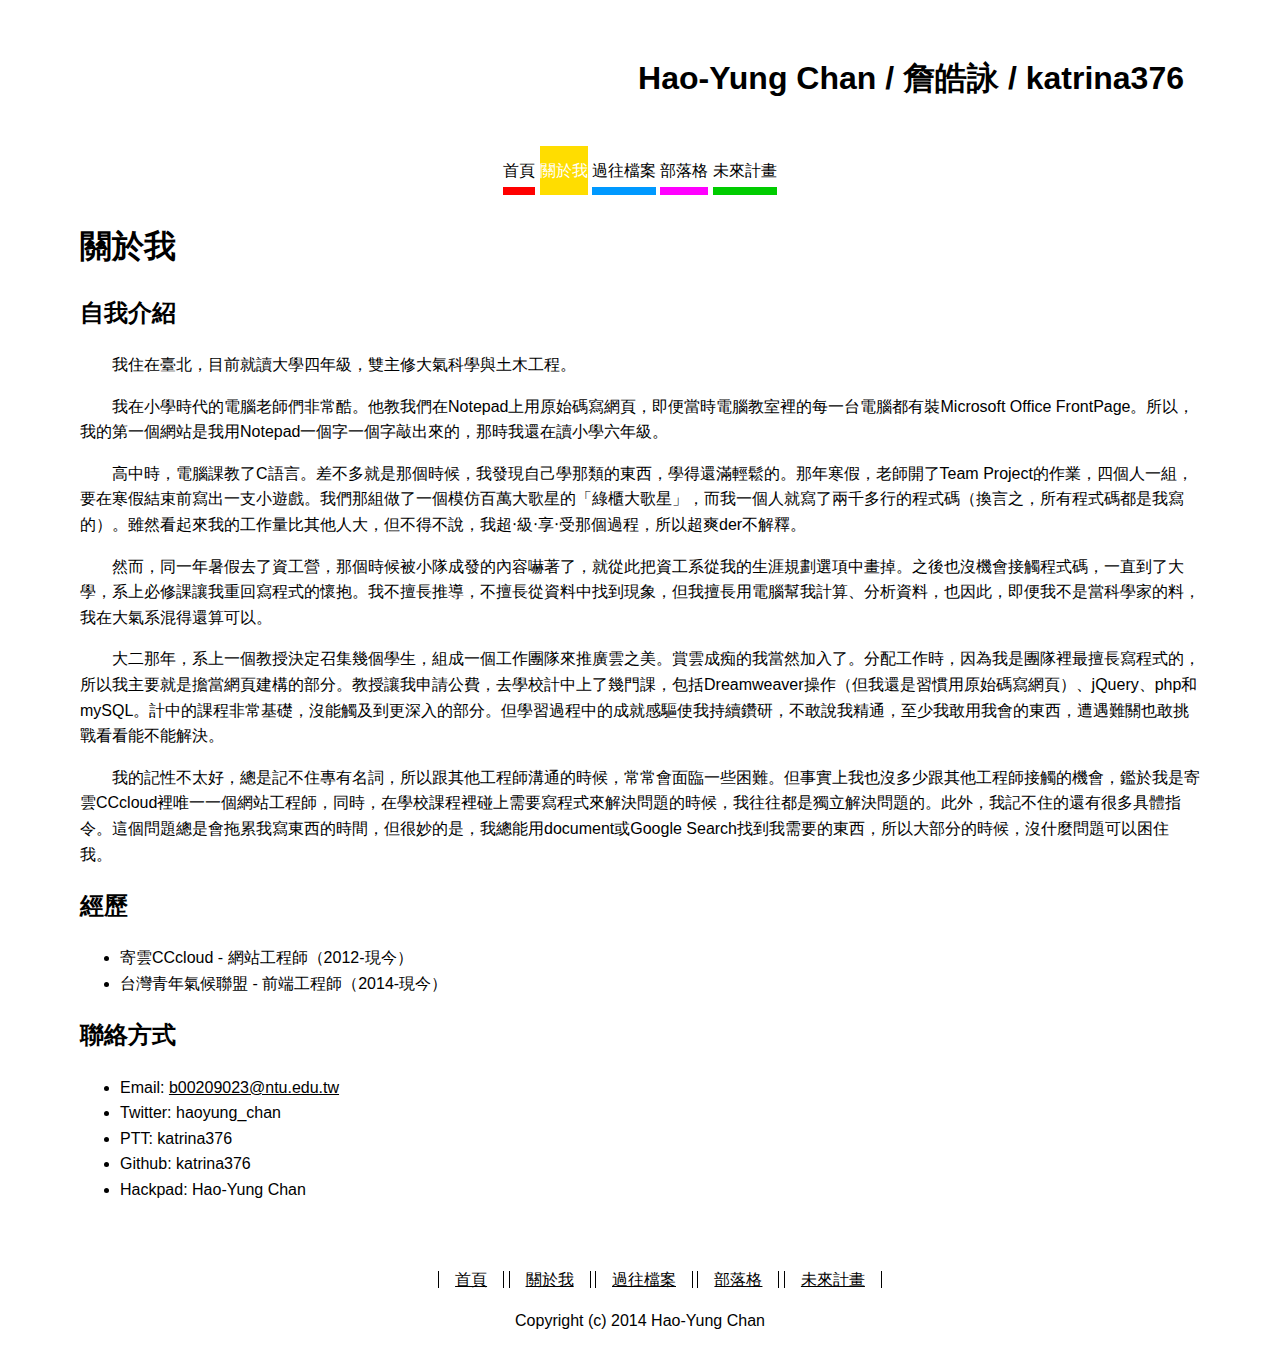
==== about.html @ f757a0e9 "First Commit" ====
<!DOCTYPE html>
<head>
<meta http-equiv="Content-Type" content="text/html; charset=utf-8"/>
<meta name="viewport" content="width=device-width, initial-scale=1.0, user-scalable=no, minimum-scale=1.0, maximum-scale=1.0" />
<title>Hao-Yung Chan's Website</title>
<!--[if lt IE 9]>
<script src="http://html5shiv.googlecode.com/svn/trunk/html5.js">
</script>
<![endif]-->
<!--[if lte IE 8]>
<link rel="stylesheet" href="http://yui.yahooapis.com/combo?pure/0.5.0/base-min.css&pure/0.5.0/grids-min.css&pure/0.5.0/grids-responsive-old-ie-min.css">
<![endif]-->
<!--[if gt IE 8]><!-->
<link rel="stylesheet" href="http://yui.yahooapis.com/combo?pure/0.5.0/base-min.css&pure/0.5.0/grids-min.css&pure/0.5.0/grids-responsive-min.css">
<!--<![endif]-->
<!--<link rel="stylesheet" href="http://yui.yahooapis.com/pure/0.5.0/pure-min.css">-->
<link rel="stylesheet" href="./css/k376-v1.css">
</head>

<body>
<header id="pageHeader">
	<h1>Hao-Yung Chan / 詹皓詠 / katrina376</h1>
	<span></span>
</header>
<nav class="pure-g" id="navBar">
	<a href="index.html" class="pure-u-1-5">首頁</a>
	<a href="about.html" class="pure-u-1-5 now">關於我</a>
	<a href="archives.html" class="pure-u-1-5">過往檔案</a>
	<a href="blog.html" class="pure-u-1-5">部落格</a>
	<a href="next.html" class="pure-u-1-5">未來計畫</a>
</nav>
<article>
	<header>
		<h1>關於我</h1>
	</header>
	<section>
		<h2>自我介紹</h2>
		<p>我住在臺北，目前就讀大學四年級，雙主修大氣科學與土木工程。</p>
		<p>我在小學時代的電腦老師們非常酷。他教我們在Notepad上用原始碼寫網頁，即便當時電腦教室裡的每一台電腦都有裝Microsoft Office FrontPage。所以，我的第一個網站是我用Notepad一個字一個字敲出來的，那時我還在讀小學六年級。</p>
		<p>高中時，電腦課教了C語言。差不多就是那個時候，我發現自己學那類的東西，學得還滿輕鬆的。那年寒假，老師開了Team Project的作業，四個人一組，要在寒假結束前寫出一支小遊戲。我們那組做了一個模仿百萬大歌星的「綠櫃大歌星」，而我一個人就寫了兩千多行的程式碼（換言之，所有程式碼都是我寫的）。雖然看起來我的工作量比其他人大，但不得不說，我超‧級‧享‧受那個過程，所以超爽der不解釋。</p>
		<p>然而，同一年暑假去了資工營，那個時候被小隊成發的內容嚇著了，就從此把資工系從我的生涯規劃選項中畫掉。之後也沒機會接觸程式碼，一直到了大學，系上必修課讓我重回寫程式的懷抱。我不擅長推導，不擅長從資料中找到現象，但我擅長用電腦幫我計算、分析資料，也因此，即便我不是當科學家的料，我在大氣系混得還算可以。</p>
		<p>大二那年，系上一個教授決定召集幾個學生，組成一個工作團隊來推廣雲之美。賞雲成痴的我當然加入了。分配工作時，因為我是團隊裡最擅長寫程式的，所以我主要就是擔當網頁建構的部分。教授讓我申請公費，去學校計中上了幾門課，包括Dreamweaver操作（但我還是習慣用原始碼寫網頁）、jQuery、php和mySQL。計中的課程非常基礎，沒能觸及到更深入的部分。但學習過程中的成就感驅使我持續鑽研，不敢說我精通，至少我敢用我會的東西，遭遇難關也敢挑戰看看能不能解決。</p>
		<p>我的記性不太好，總是記不住專有名詞，所以跟其他工程師溝通的時候，常常會面臨一些困難。但事實上我也沒多少跟其他工程師接觸的機會，鑑於我是寄雲CCcloud裡唯一一個網站工程師，同時，在學校課程裡碰上需要寫程式來解決問題的時候，我往往都是獨立解決問題的。此外，我記不住的還有很多具體指令。這個問題總是會拖累我寫東西的時間，但很妙的是，我總能用document或Google Search找到我需要的東西，所以大部分的時候，沒什麼問題可以困住我。</p>
	</section>
	<section>
		<h2>經歷</h2>
		<ul>
			<li>寄雲CCcloud - 網站工程師（2012-現今）</li>
			<li>台灣青年氣候聯盟 - 前端工程師（2014-現今）</li>
		</ul>
	</section>
	<section>
		<h2>聯絡方式</h2>
		<ul>
			<li>Email: <a href="mailto:b00209023@ntu.edu.tw">b00209023@ntu.edu.tw</a></li>
			<li>Twitter: haoyung_chan</li>
			<li>PTT: katrina376</li>
			<li>Github: katrina376</li>
			<li>Hackpad: Hao-Yung Chan</li>
		</ul>
	</section>
</article>
<footer id="pageFooter">
	<nav>
		<ul>
			<li><a href="index.html">首頁</a></li>
			<li><a href="about.html">關於我</a></li>
			<li><a href="archives.html">過往檔案</a></li>
			<li><a href="blog.html">部落格</a></li>
			<li><a href="next.html">未來計畫</a></li>
		</ul>
	</nav>
	<span>Copyright (c) 2014 Hao-Yung Chan</span>
</footer>
<script type="text/javascript" src="https://code.jquery.com/jquery-1.11.1.min.js"></script>
<script>
jQuery(document).ready(function(){
	/* Lock navbar*/
	navTopOrigin = $('#navBar').offset().top;
	function scrollFix(){
		if ($(window).scrollTop() > navTopOrigin){
			$('article:eq(0)').css('margin-top',$('#navBar').outerHeight());
			$('#navBar').css('width',$('body').width()+'px');
			$('#navBar').css('position','fixed')
			$('#navBar').css('top','0');
		};
		if ($(window).scrollTop() < navTopOrigin){
			$('#navBar').css('top',navTopOrigin+'px');
			$('#navBar').css('position','')
			$('article:eq(0)').css('margin-top','');
		};
	};
	scrollFix();
	$(window).scroll(scrollFix);
});
</script>
</body>
</html>
---- css/k376-v1.css ----
html, button, input, select, textarea, .pure-g [class *= "pure-u"] {
    font-family: Cambria, "微軟正黑體", msjh, "Microsoft JhengHei", sans-serif;
    line-height: 1.6;
}
body {
	margin: 0 auto;
	max-width: 72rem;
	min-width: 30rem;
}
nav ul li {
	display: inline;
}
a {
	color: inherit;
}
p {
	text-indent: 2rem;
}
#pageHeader {
	text-align: right;
	padding: 2rem;
	/*bg-img?*/
}
#navBar {
	background-color: #FFF;
	width: 100%;
	text-align: center;
}
#navBar a {
	text-decoration: none;
	padding: 1rem 0 0.5rem 0;
	border-bottom: solid 0.5rem;
}
#navBar a:hover {
	color: #FFF;
	font-weight: bold;
}
#navBar a.now {
	color: #FFF;
}
#navBar a:nth-child(1) {
	border-color: #F00;
}
#navBar a:nth-child(2) {
	border-color: #FD0;
}
#navBar a:nth-child(3) {
	border-color: #09F;
}
#navBar a:nth-child(4) {
	border-color: #F0F;
}
#navBar a:nth-child(5) {
	border-color: #0C0;
}
#navBar a:nth-child(1):hover,:nth-child(1).now {
	background-color: #F00;
}
#navBar a:nth-child(2):hover,:nth-child(2).now {
	background-color: #FD0;
}
#navBar a:nth-child(3):hover,:nth-child(3).now {
	background-color: #09F;
}
#navBar a:nth-child(4):hover,:nth-child(4).now {
	background-color: #F0F;
}
#navBar a:nth-child(5):hover,:nth-child(5).now {
	background-color: #0C0;
}
article {
	padding: 1rem;
}
#pageFooter {
	text-align: center;
	padding: 1rem;
}
#pageFooter ul li {
	padding: 0 1rem;
	border: solid;
	border-width: 0 1px;
}
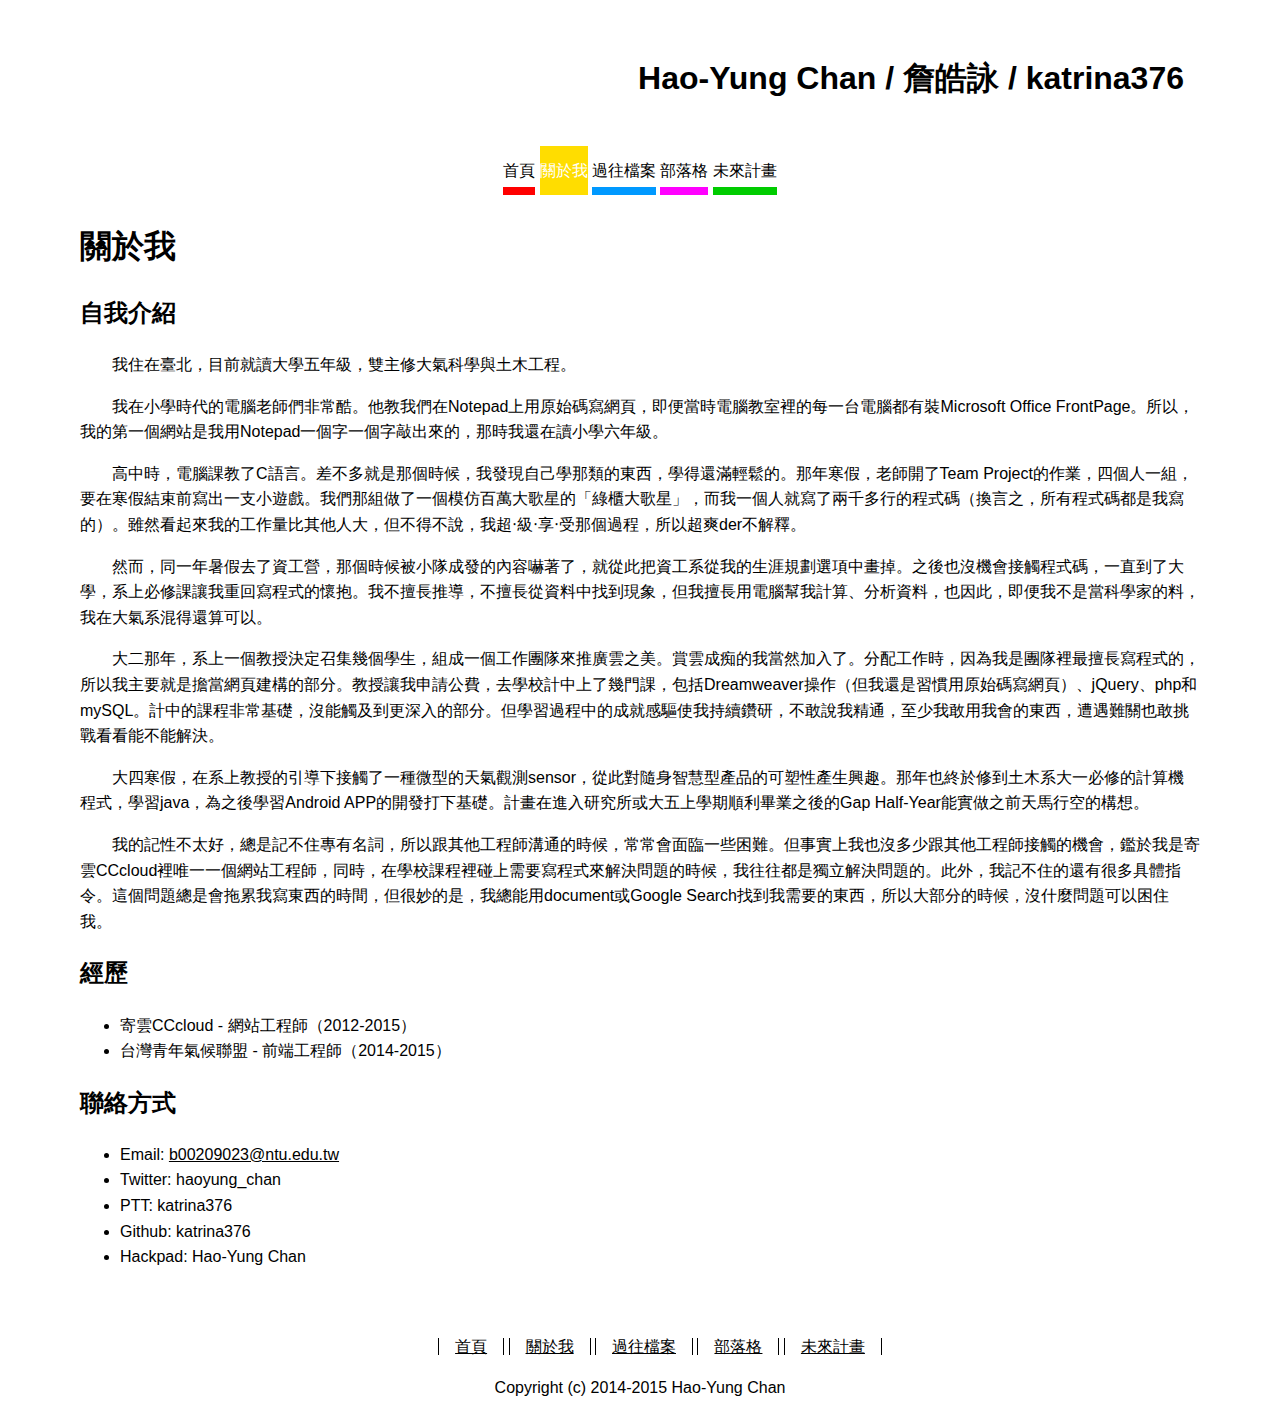
==== commit b213ecc5: "update to 2015.10" ====
--- a/about.html
+++ b/about.html
@@ -35,18 +35,19 @@
 	</header>
 	<section>
 		<h2>自我介紹</h2>
-		<p>我住在臺北，目前就讀大學四年級，雙主修大氣科學與土木工程。</p>
+		<p>我住在臺北，目前就讀大學五年級，雙主修大氣科學與土木工程。</p>
 		<p>我在小學時代的電腦老師們非常酷。他教我們在Notepad上用原始碼寫網頁，即便當時電腦教室裡的每一台電腦都有裝Microsoft Office FrontPage。所以，我的第一個網站是我用Notepad一個字一個字敲出來的，那時我還在讀小學六年級。</p>
 		<p>高中時，電腦課教了C語言。差不多就是那個時候，我發現自己學那類的東西，學得還滿輕鬆的。那年寒假，老師開了Team Project的作業，四個人一組，要在寒假結束前寫出一支小遊戲。我們那組做了一個模仿百萬大歌星的「綠櫃大歌星」，而我一個人就寫了兩千多行的程式碼（換言之，所有程式碼都是我寫的）。雖然看起來我的工作量比其他人大，但不得不說，我超‧級‧享‧受那個過程，所以超爽der不解釋。</p>
 		<p>然而，同一年暑假去了資工營，那個時候被小隊成發的內容嚇著了，就從此把資工系從我的生涯規劃選項中畫掉。之後也沒機會接觸程式碼，一直到了大學，系上必修課讓我重回寫程式的懷抱。我不擅長推導，不擅長從資料中找到現象，但我擅長用電腦幫我計算、分析資料，也因此，即便我不是當科學家的料，我在大氣系混得還算可以。</p>
 		<p>大二那年，系上一個教授決定召集幾個學生，組成一個工作團隊來推廣雲之美。賞雲成痴的我當然加入了。分配工作時，因為我是團隊裡最擅長寫程式的，所以我主要就是擔當網頁建構的部分。教授讓我申請公費，去學校計中上了幾門課，包括Dreamweaver操作（但我還是習慣用原始碼寫網頁）、jQuery、php和mySQL。計中的課程非常基礎，沒能觸及到更深入的部分。但學習過程中的成就感驅使我持續鑽研，不敢說我精通，至少我敢用我會的東西，遭遇難關也敢挑戰看看能不能解決。</p>
+		<p>大四寒假，在系上教授的引導下接觸了一種微型的天氣觀測sensor，從此對隨身智慧型產品的可塑性產生興趣。那年也終於修到土木系大一必修的計算機程式，學習java，為之後學習Android APP的開發打下基礎。計畫在進入研究所或大五上學期順利畢業之後的Gap Half-Year能實做之前天馬行空的構想。</p>
 		<p>我的記性不太好，總是記不住專有名詞，所以跟其他工程師溝通的時候，常常會面臨一些困難。但事實上我也沒多少跟其他工程師接觸的機會，鑑於我是寄雲CCcloud裡唯一一個網站工程師，同時，在學校課程裡碰上需要寫程式來解決問題的時候，我往往都是獨立解決問題的。此外，我記不住的還有很多具體指令。這個問題總是會拖累我寫東西的時間，但很妙的是，我總能用document或Google Search找到我需要的東西，所以大部分的時候，沒什麼問題可以困住我。</p>
 	</section>
 	<section>
 		<h2>經歷</h2>
 		<ul>
-			<li>寄雲CCcloud - 網站工程師（2012-現今）</li>
-			<li>台灣青年氣候聯盟 - 前端工程師（2014-現今）</li>
+			<li>寄雲CCcloud - 網站工程師（2012-2015）</li>
+			<li>台灣青年氣候聯盟 - 前端工程師（2014-2015）</li>
 		</ul>
 	</section>
 	<section>
@@ -70,7 +71,7 @@
 			<li><a href="next.html">未來計畫</a></li>
 		</ul>
 	</nav>
-	<span>Copyright (c) 2014 Hao-Yung Chan</span>
+	<span>Copyright (c) 2014-2015 Hao-Yung Chan</span>
 </footer>
 <script type="text/javascript" src="https://code.jquery.com/jquery-1.11.1.min.js"></script>
 <script>
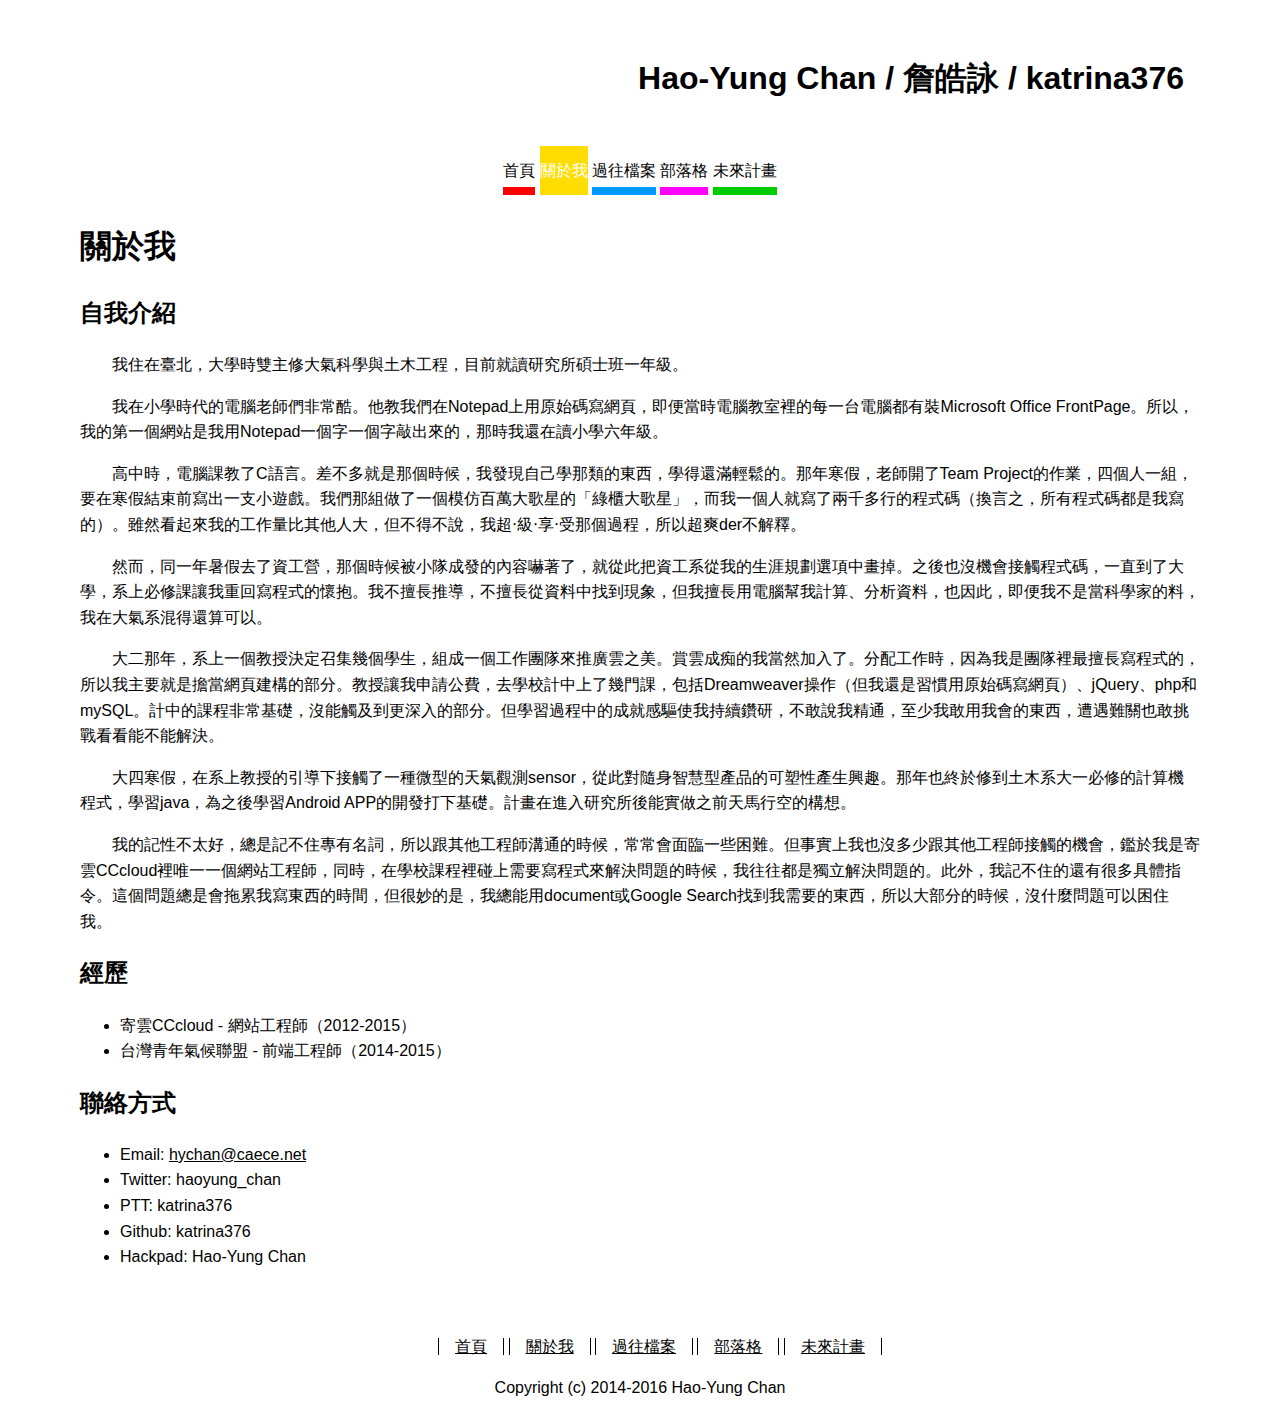
==== commit eb273223: "update to 2016.3" ====
--- a/about.html
+++ b/about.html
@@ -35,12 +35,12 @@
 	</header>
 	<section>
 		<h2>自我介紹</h2>
-		<p>我住在臺北，目前就讀大學五年級，雙主修大氣科學與土木工程。</p>
+		<p>我住在臺北，大學時雙主修大氣科學與土木工程，目前就讀研究所碩士班一年級。</p>
 		<p>我在小學時代的電腦老師們非常酷。他教我們在Notepad上用原始碼寫網頁，即便當時電腦教室裡的每一台電腦都有裝Microsoft Office FrontPage。所以，我的第一個網站是我用Notepad一個字一個字敲出來的，那時我還在讀小學六年級。</p>
 		<p>高中時，電腦課教了C語言。差不多就是那個時候，我發現自己學那類的東西，學得還滿輕鬆的。那年寒假，老師開了Team Project的作業，四個人一組，要在寒假結束前寫出一支小遊戲。我們那組做了一個模仿百萬大歌星的「綠櫃大歌星」，而我一個人就寫了兩千多行的程式碼（換言之，所有程式碼都是我寫的）。雖然看起來我的工作量比其他人大，但不得不說，我超‧級‧享‧受那個過程，所以超爽der不解釋。</p>
 		<p>然而，同一年暑假去了資工營，那個時候被小隊成發的內容嚇著了，就從此把資工系從我的生涯規劃選項中畫掉。之後也沒機會接觸程式碼，一直到了大學，系上必修課讓我重回寫程式的懷抱。我不擅長推導，不擅長從資料中找到現象，但我擅長用電腦幫我計算、分析資料，也因此，即便我不是當科學家的料，我在大氣系混得還算可以。</p>
 		<p>大二那年，系上一個教授決定召集幾個學生，組成一個工作團隊來推廣雲之美。賞雲成痴的我當然加入了。分配工作時，因為我是團隊裡最擅長寫程式的，所以我主要就是擔當網頁建構的部分。教授讓我申請公費，去學校計中上了幾門課，包括Dreamweaver操作（但我還是習慣用原始碼寫網頁）、jQuery、php和mySQL。計中的課程非常基礎，沒能觸及到更深入的部分。但學習過程中的成就感驅使我持續鑽研，不敢說我精通，至少我敢用我會的東西，遭遇難關也敢挑戰看看能不能解決。</p>
-		<p>大四寒假，在系上教授的引導下接觸了一種微型的天氣觀測sensor，從此對隨身智慧型產品的可塑性產生興趣。那年也終於修到土木系大一必修的計算機程式，學習java，為之後學習Android APP的開發打下基礎。計畫在進入研究所或大五上學期順利畢業之後的Gap Half-Year能實做之前天馬行空的構想。</p>
+		<p>大四寒假，在系上教授的引導下接觸了一種微型的天氣觀測sensor，從此對隨身智慧型產品的可塑性產生興趣。那年也終於修到土木系大一必修的計算機程式，學習java，為之後學習Android APP的開發打下基礎。計畫在進入研究所後能實做之前天馬行空的構想。</p>
 		<p>我的記性不太好，總是記不住專有名詞，所以跟其他工程師溝通的時候，常常會面臨一些困難。但事實上我也沒多少跟其他工程師接觸的機會，鑑於我是寄雲CCcloud裡唯一一個網站工程師，同時，在學校課程裡碰上需要寫程式來解決問題的時候，我往往都是獨立解決問題的。此外，我記不住的還有很多具體指令。這個問題總是會拖累我寫東西的時間，但很妙的是，我總能用document或Google Search找到我需要的東西，所以大部分的時候，沒什麼問題可以困住我。</p>
 	</section>
 	<section>
@@ -53,7 +53,7 @@
 	<section>
 		<h2>聯絡方式</h2>
 		<ul>
-			<li>Email: <a href="mailto:b00209023@ntu.edu.tw">b00209023@ntu.edu.tw</a></li>
+			<li>Email: <a href="mailto:hychan@caece.net">hychan@caece.net</a></li>
 			<li>Twitter: haoyung_chan</li>
 			<li>PTT: katrina376</li>
 			<li>Github: katrina376</li>
@@ -71,7 +71,7 @@
 			<li><a href="next.html">未來計畫</a></li>
 		</ul>
 	</nav>
-	<span>Copyright (c) 2014-2015 Hao-Yung Chan</span>
+	<span>Copyright (c) 2014-2016 Hao-Yung Chan</span>
 </footer>
 <script type="text/javascript" src="https://code.jquery.com/jquery-1.11.1.min.js"></script>
 <script>
